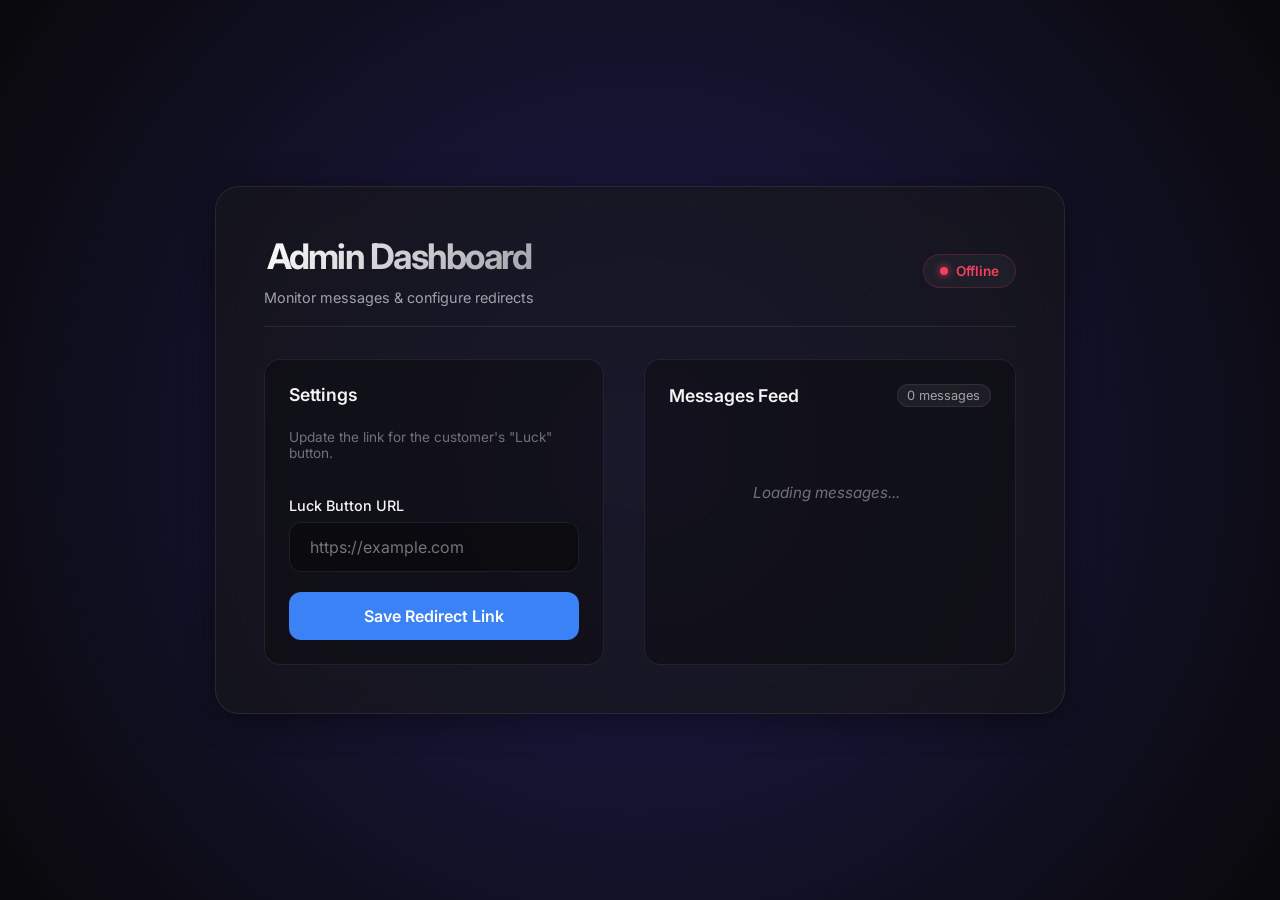
==== static/admin.html @ 9ec720a6 "Initial commit: FastAPI application with MongoDB Atlas integration" ====
<!DOCTYPE html>
<html lang="en">
<head>
    <meta charset="UTF-8">
    <meta name="viewport" content="width=device-width, initial-scale=1.0">
    <meta name="description" content="Admin dashboard for CheatingPap Web App. Configure links and monitor messages.">
    <title>Admin Dashboard | CheatingPap</title>
    <link rel="stylesheet" href="/static/css/style.css">
</head>
<body>
    <div class="container admin-container">
        <!-- Header with Status Badge -->
        <header class="admin-header">
            <div class="admin-title-group">
                <h1>Admin Dashboard</h1>
                <p style="color: var(--text-secondary); font-size: 0.9rem; margin-top: 0.25rem;">Monitor messages & configure redirects</p>
            </div>
            <div id="status-badge" class="status-badge offline">
                <span class="status-dot"></span>
                <span id="status-text">Checking...</span>
            </div>
        </header>

        <!-- Main Dashboard Content -->
        <div class="admin-grid">
            <!-- Left Side: Config -->
            <div class="admin-panel">
                <h2 class="section-title" style="margin-bottom: 0.25rem;">Settings</h2>
                <p style="color: var(--text-muted); font-size: 0.85rem; margin-bottom: 1rem;">Update the link for the customer's "Luck" button.</p>
                
                <div class="input-group">
                    <label for="luck-link-input" style="font-size: 0.9rem; font-weight: 500;">Luck Button URL</label>
                    <input type="url" id="luck-link-input" placeholder="https://example.com" autocomplete="off">
                </div>
                
                <button id="save-link-btn" class="btn btn-secondary" style="width: 100%;">Save Redirect Link</button>
            </div>

            <!-- Right Side: Message Feed -->
            <div class="admin-panel">
                <div style="display: flex; justify-content: space-between; align-items: center; margin-bottom: 0.5rem;">
                    <h2 class="section-title" style="margin-bottom: 0;">Messages Feed</h2>
                    <span id="message-count" style="font-size: 0.8rem; padding: 0.2rem 0.6rem; border-radius: 20px; background: rgba(255,255,255,0.06); color: var(--text-secondary); border: 1px solid var(--border-color);">0 messages</span>
                </div>
                <div id="message-list" class="message-list">
                    <div class="no-messages">Loading messages...</div>
                </div>
            </div>
        </div>
    </div>

    <!-- Toast Notification -->
    <div id="toast" class="toast">
        <span id="toast-text">Settings updated!</span>
    </div>

    <script>
        const statusBadge = document.getElementById('status-badge');
        const statusText = document.getElementById('status-text');
        const luckLinkInput = document.getElementById('luck-link-input');
        const saveLinkBtn = document.getElementById('save-link-btn');
        const messageList = document.getElementById('message-list');
        const messageCount = document.getElementById('message-count');
        const toast = document.getElementById('toast');
        const toastText = document.getElementById('toast-text');

        let isOnline = false;

        // Show toast feedback
        function showToast(text, type = 'success') {
            toastText.textContent = text;
            toast.className = 'toast show';
            if (type === 'success') {
                toast.classList.add('toast-success');
            } else {
                toast.classList.add('toast-error');
            }
            setTimeout(() => {
                toast.className = 'toast';
            }, 3000);
        }

        // Check Health (Online / Offline status indicator)
        async function checkStatus() {
            try {
                const response = await fetch('/api/health', { signal: AbortSignal.timeout(3000) });
                if (response.ok) {
                    if (!isOnline) {
                        statusBadge.className = 'status-badge online';
                        statusText.textContent = 'Online';
                        isOnline = true;
                    }
                } else {
                    throw new Error('Not OK response');
                }
            } catch (error) {
                if (isOnline || statusText.textContent === 'Checking...') {
                    statusBadge.className = 'status-badge offline';
                    statusText.textContent = 'Offline';
                    isOnline = false;
                }
            }
        }

        // Fetch Current Luck Link
        async function fetchLuckLink() {
            try {
                const response = await fetch('/api/luck-link');
                if (response.ok) {
                    const data = await response.json();
                    luckLinkInput.value = data.url || 'https://www.google.com';
                }
            } catch (error) {
                console.error('Error fetching luck link:', error);
            }
        }

        // Save Luck Link
        saveLinkBtn.addEventListener('click', async () => {
            const url = luckLinkInput.value.trim();
            if (!url) {
                showToast('URL cannot be empty.', 'error');
                return;
            }
            if (!url.startsWith('http://') && !url.startsWith('https://')) {
                showToast('URL must start with http:// or https://', 'error');
                return;
            }

            saveLinkBtn.disabled = true;
            try {
                const response = await fetch('/api/luck-link', {
                    method: 'POST',
                    headers: {
                        'Content-Type': 'application/json'
                    },
                    body: JSON.stringify({ url })
                });
                const data = await response.json();
                if (response.ok) {
                    showToast('Luck button redirect link updated!');
                } else {
                    showToast(data.detail || 'Failed to update link.', 'error');
                }
            } catch (error) {
                console.error('Error saving link:', error);
                showToast('Network error while saving settings.', 'error');
            } finally {
                saveLinkBtn.disabled = false;
            }
        });

        // Format ISO Date to human-readable string
        formatTime = (isoString) => {
            try {
                const date = new Date(isoString);
                return date.toLocaleDateString() + ' ' + date.toLocaleTimeString([], { hour: '2-digit', minute: '2-digit' });
            } catch (e) {
                return isoString;
            }
        }

        // Fetch Messages List
        async function fetchMessages() {
            try {
                const response = await fetch('/api/messages');
                if (!response.ok) throw new Error('Failed to fetch messages');
                
                const data = await response.json();
                const messages = data.messages || [];
                
                messageCount.textContent = `${messages.length} message${messages.length !== 1 ? 's' : ''}`;
                
                if (messages.length === 0) {
                    messageList.innerHTML = '<div class="no-messages">No messages sent yet.</div>';
                    return;
                }

                const listHtml = messages.map(msg => `
                    <div class="message-item">
                        <div class="message-content">${escapeHTML(msg.content)}</div>
                        <div class="message-time">${formatTime(msg.timestamp)}</div>
                    </div>
                `).join('');
                
                messageList.innerHTML = listHtml;
            } catch (error) {
                console.error('Error fetching messages:', error);
                // Keep showing messages list if offline, don't clear it immediately with error
            }
        }

        // Minimal HTML Escaper to prevent XSS
        function escapeHTML(str) {
            return str
                .replace(/&/g, '&amp;')
                .replace(/</g, '&lt;')
                .replace(/>/g, '&gt;')
                .replace(/"/g, '&quot;')
                .replace(/'/g, '&#039;');
        }

        // Initialization and Polling Setup
        async function init() {
            await checkStatus();
            await fetchLuckLink();
            await fetchMessages();
            
            // Poll status every 3 seconds
            setInterval(checkStatus, 3000);
            // Poll messages feed every 4 seconds to show new ones
            setInterval(fetchMessages, 4000);
        }

        window.addEventListener('DOMContentLoaded', init);
    </script>
</body>
</html>
---- static/css/style.css ----
@import url('https://fonts.googleapis.com/css2?family=Inter:wght@300;400;500;600;700&display=swap');

:root {
    --bg-primary: #09090b;
    --bg-gradient: radial-gradient(circle at 50% 50%, #1e1b4b 0%, #09090b 100%);
    --bg-card: rgba(24, 24, 27, 0.65);
    --border-color: rgba(255, 255, 255, 0.08);
    --border-hover: rgba(255, 255, 255, 0.16);
    --accent-purple: #8b5cf6;
    --accent-purple-glow: rgba(139, 92, 246, 0.35);
    --accent-blue: #3b82f6;
    --accent-blue-glow: rgba(59, 130, 246, 0.35);
    --accent-green: #10b981;
    --accent-green-glow: rgba(16, 185, 129, 0.4);
    --accent-red: #f43f5e;
    --accent-red-glow: rgba(244, 63, 94, 0.4);
    --text-primary: #f4f4f5;
    --text-secondary: #a1a1aa;
    --text-muted: #71717a;
    --font-sans: 'Inter', system-ui, -apple-system, sans-serif;
    --shadow-premium: 0 8px 32px 0 rgba(0, 0, 0, 0.37);
    --transition-smooth: all 0.3s cubic-bezier(0.4, 0, 0.2, 1);
}

* {
    margin: 0;
    padding: 0;
    box-sizing: border-box;
}

body {
    font-family: var(--font-sans);
    background: var(--bg-primary);
    background-image: var(--bg-gradient);
    background-attachment: fixed;
    color: var(--text-primary);
    min-height: 100vh;
    display: flex;
    flex-direction: column;
    justify-content: center;
    align-items: center;
    overflow-x: hidden;
}

/* Glassmorphism card container */
.container {
    width: 100%;
    max-width: 520px;
    padding: 2.5rem;
    border-radius: 24px;
    background: var(--bg-card);
    backdrop-filter: blur(16px);
    -webkit-backdrop-filter: blur(16px);
    border: 1px solid var(--border-color);
    box-shadow: var(--shadow-premium);
    transition: var(--transition-smooth);
    margin: 20px;
}

.container:hover {
    border-color: var(--border-hover);
    box-shadow: 0 12px 40px 0 rgba(139, 92, 246, 0.15);
}

/* Titles */
h1 {
    font-size: 2.2rem;
    font-weight: 700;
    letter-spacing: -0.05em;
    background: linear-gradient(135deg, #fff 0%, var(--text-secondary) 100%);
    -webkit-background-clip: text;
    -webkit-text-fill-color: transparent;
    margin-bottom: 0.5rem;
    text-align: center;
}

.subtitle {
    color: var(--text-secondary);
    font-size: 0.95rem;
    margin-bottom: 2rem;
    text-align: center;
    font-weight: 400;
}

/* Grid & Layout Elements */
.grid-container {
    display: flex;
    flex-direction: column;
    gap: 1.5rem;
}

.section-title {
    font-size: 1.1rem;
    font-weight: 600;
    color: var(--text-primary);
    margin-bottom: 0.75rem;
    letter-spacing: -0.01em;
}

/* Inputs and Forms */
.input-group {
    position: relative;
    display: flex;
    flex-direction: column;
    gap: 0.5rem;
}

.input-row {
    display: flex;
    gap: 0.75rem;
    align-items: center;
}

input[type="text"], input[type="url"] {
    flex: 1;
    background: rgba(9, 9, 11, 0.6);
    border: 1px solid var(--border-color);
    border-radius: 12px;
    padding: 0.875rem 1.25rem;
    color: var(--text-primary);
    font-family: var(--font-sans);
    font-size: 1rem;
    outline: none;
    transition: var(--transition-smooth);
}

input[type="text"]:focus, input[type="url"]:focus {
    border-color: var(--accent-purple);
    box-shadow: 0 0 0 3px var(--accent-purple-glow);
    background: rgba(9, 9, 11, 0.8);
}

/* Buttons */
.btn {
    display: inline-flex;
    align-items: center;
    justify-content: center;
    font-family: var(--font-sans);
    font-size: 1rem;
    font-weight: 600;
    padding: 0.875rem 1.75rem;
    border-radius: 12px;
    border: none;
    cursor: pointer;
    transition: var(--transition-smooth);
    user-select: none;
    text-decoration: none;
}

.btn-primary {
    background: var(--accent-purple);
    color: #fff;
}

.btn-primary:hover {
    background: #9d76fa;
    box-shadow: 0 0 16px var(--accent-purple-glow);
    transform: translateY(-1px);
}

.btn-primary:active {
    transform: translateY(0);
}

.btn-secondary {
    background: var(--accent-blue);
    color: #fff;
}

.btn-secondary:hover {
    background: #60a5fa;
    box-shadow: 0 0 16px var(--accent-blue-glow);
    transform: translateY(-1px);
}

/* Luck Button styled distinctively */
.btn-luck {
    background: linear-gradient(135deg, #f59e0b 0%, #d97706 100%);
    color: #fff;
    box-shadow: 0 4px 15px rgba(245, 158, 11, 0.2);
    font-size: 1.1rem;
    padding: 1rem;
    border-radius: 14px;
    margin-bottom: 1.5rem;
    width: 100%;
    text-align: center;
}

.btn-luck:hover {
    box-shadow: 0 6px 20px rgba(245, 158, 11, 0.4);
    transform: translateY(-2px);
    background: linear-gradient(135deg, #fbbf24 0%, #ea580c 100%);
}

/* Toast Notifications */
.toast {
    position: fixed;
    bottom: 2rem;
    left: 50%;
    transform: translateX(-50%) translateY(100px);
    background: rgba(24, 24, 27, 0.9);
    border: 1px solid var(--border-color);
    padding: 1rem 2rem;
    border-radius: 50px;
    box-shadow: var(--shadow-premium);
    z-index: 1000;
    transition: transform 0.4s cubic-bezier(0.175, 0.885, 0.32, 1.275), opacity 0.4s;
    opacity: 0;
    pointer-events: none;
    display: flex;
    align-items: center;
    gap: 0.75rem;
}

.toast.show {
    transform: translateX(-50%) translateY(0);
    opacity: 1;
}

.toast-success {
    border-color: var(--accent-green);
    color: var(--accent-green);
}

.toast-error {
    border-color: var(--accent-red);
    color: var(--accent-red);
}

/* Status Indicator Header for Admin Page */
.admin-header {
    display: flex;
    justify-content: space-between;
    align-items: center;
    margin-bottom: 2rem;
    border-bottom: 1px solid var(--border-color);
    padding-bottom: 1.25rem;
}

.admin-title-group {
    display: flex;
    flex-direction: column;
}

.status-badge {
    display: inline-flex;
    align-items: center;
    gap: 0.5rem;
    padding: 0.5rem 1rem;
    border-radius: 50px;
    font-size: 0.85rem;
    font-weight: 600;
    background: rgba(255, 255, 255, 0.04);
    border: 1px solid var(--border-color);
    transition: var(--transition-smooth);
}

.status-badge.online {
    color: var(--accent-green);
    border-color: rgba(16, 185, 129, 0.2);
}

.status-badge.offline {
    color: var(--accent-red);
    border-color: rgba(244, 63, 94, 0.2);
}

.status-dot {
    width: 8px;
    height: 8px;
    border-radius: 50%;
    display: inline-block;
}

.online .status-dot {
    background-color: var(--accent-green);
    box-shadow: 0 0 8px var(--accent-green);
    animation: pulse-green 2s infinite;
}

.offline .status-dot {
    background-color: var(--accent-red);
    box-shadow: 0 0 8px var(--accent-red);
    animation: pulse-red 2s infinite;
}

@keyframes pulse-green {
    0% { transform: scale(0.95); box-shadow: 0 0 0 0 rgba(16, 185, 129, 0.7); }
    70% { transform: scale(1); box-shadow: 0 0 0 6px rgba(16, 185, 129, 0); }
    100% { transform: scale(0.95); box-shadow: 0 0 0 0 rgba(16, 185, 129, 0); }
}

@keyframes pulse-red {
    0% { transform: scale(0.95); box-shadow: 0 0 0 0 rgba(244, 63, 94, 0.7); }
    70% { transform: scale(1); box-shadow: 0 0 0 6px rgba(244, 63, 94, 0); }
    100% { transform: scale(0.95); box-shadow: 0 0 0 0 rgba(244, 63, 94, 0); }
}

/* Admin Dashboard layout components */
.admin-container {
    max-width: 850px;
    padding: 3rem;
}

.admin-grid {
    display: grid;
    grid-template-columns: 1.2fr 2fr;
    gap: 2.5rem;
}

@media (max-width: 768px) {
    .admin-grid {
        grid-template-columns: 1fr;
    }
}

.admin-panel {
    background: rgba(9, 9, 11, 0.4);
    border: 1px solid var(--border-color);
    border-radius: 16px;
    padding: 1.5rem;
    display: flex;
    flex-direction: column;
    gap: 1.25rem;
}

/* Message Feed */
.message-list {
    display: flex;
    flex-direction: column;
    gap: 1rem;
    max-height: 400px;
    overflow-y: auto;
    padding-right: 0.5rem;
}

.message-list::-webkit-scrollbar {
    width: 6px;
}
.message-list::-webkit-scrollbar-track {
    background: transparent;
}
.message-list::-webkit-scrollbar-thumb {
    background: rgba(255, 255, 255, 0.1);
    border-radius: 10px;
}
.message-list::-webkit-scrollbar-thumb:hover {
    background: rgba(255, 255, 255, 0.2);
}

.message-item {
    background: rgba(255, 255, 255, 0.03);
    border: 1px solid var(--border-color);
    padding: 1.25rem;
    border-radius: 12px;
    transition: var(--transition-smooth);
    display: flex;
    flex-direction: column;
    gap: 0.5rem;
    animation: slide-in 0.3s ease-out;
}

.message-item:hover {
    border-color: rgba(255, 255, 255, 0.12);
    background: rgba(255, 255, 255, 0.05);
}

.message-content {
    font-size: 0.95rem;
    color: var(--text-primary);
    line-height: 1.4;
    word-break: break-word;
}

.message-time {
    font-size: 0.75rem;
    color: var(--text-muted);
    text-align: right;
}

.no-messages {
    color: var(--text-muted);
    text-align: center;
    padding: 3rem 0;
    font-size: 0.95rem;
    font-style: italic;
}

@keyframes slide-in {
    from { transform: translateY(15px); opacity: 0; }
    to { transform: translateY(0); opacity: 1; }
}
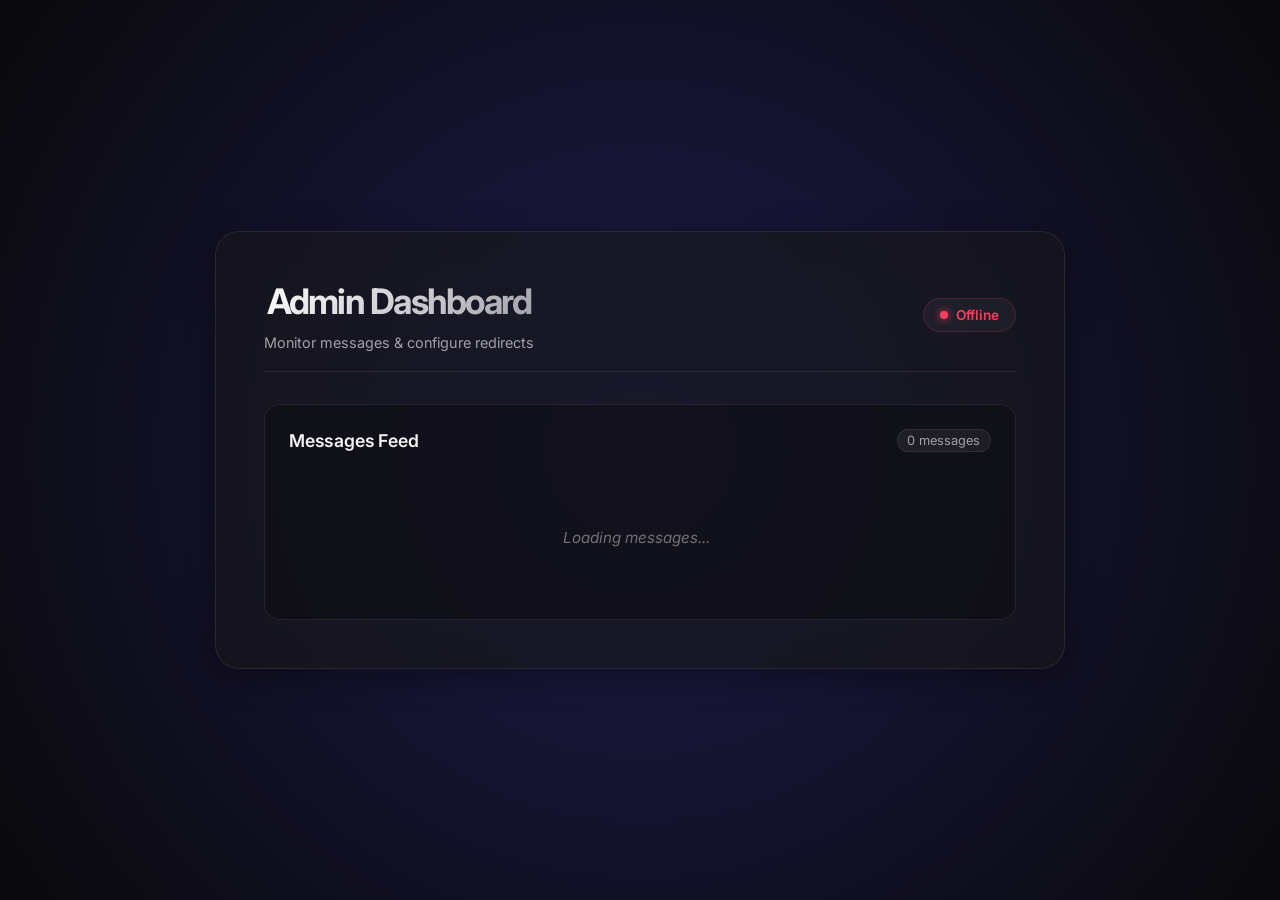
==== commit 9cd19b30: "apple" ====
--- a/static/admin.html
+++ b/static/admin.html
@@ -22,47 +22,22 @@
         </header>
 
         <!-- Main Dashboard Content -->
-        <div class="admin-grid">
-            <!-- Left Side: Config -->
-            <div class="admin-panel">
-                <h2 class="section-title" style="margin-bottom: 0.25rem;">Settings</h2>
-                <p style="color: var(--text-muted); font-size: 0.85rem; margin-bottom: 1rem;">Update the link for the customer's "Luck" button.</p>
-                
-                <div class="input-group">
-                    <label for="luck-link-input" style="font-size: 0.9rem; font-weight: 500;">Luck Button URL</label>
-                    <input type="url" id="luck-link-input" placeholder="https://example.com" autocomplete="off">
-                </div>
-                
-                <button id="save-link-btn" class="btn btn-secondary" style="width: 100%;">Save Redirect Link</button>
+        <div class="admin-panel">
+            <div style="display: flex; justify-content: space-between; align-items: center; margin-bottom: 0.5rem;">
+                <h2 class="section-title" style="margin-bottom: 0;">Messages Feed</h2>
+                <span id="message-count" style="font-size: 0.8rem; padding: 0.2rem 0.6rem; border-radius: 20px; background: rgba(255,255,255,0.06); color: var(--text-secondary); border: 1px solid var(--border-color);">0 messages</span>
             </div>
-
-            <!-- Right Side: Message Feed -->
-            <div class="admin-panel">
-                <div style="display: flex; justify-content: space-between; align-items: center; margin-bottom: 0.5rem;">
-                    <h2 class="section-title" style="margin-bottom: 0;">Messages Feed</h2>
-                    <span id="message-count" style="font-size: 0.8rem; padding: 0.2rem 0.6rem; border-radius: 20px; background: rgba(255,255,255,0.06); color: var(--text-secondary); border: 1px solid var(--border-color);">0 messages</span>
-                </div>
-                <div id="message-list" class="message-list">
-                    <div class="no-messages">Loading messages...</div>
-                </div>
+            <div id="message-list" class="message-list">
+                <div class="no-messages">Loading messages...</div>
             </div>
         </div>
-    </div>
-
-    <!-- Toast Notification -->
-    <div id="toast" class="toast">
-        <span id="toast-text">Settings updated!</span>
     </div>
 
     <script>
         const statusBadge = document.getElementById('status-badge');
         const statusText = document.getElementById('status-text');
-        const luckLinkInput = document.getElementById('luck-link-input');
-        const saveLinkBtn = document.getElementById('save-link-btn');
         const messageList = document.getElementById('message-list');
         const messageCount = document.getElementById('message-count');
-        const toast = document.getElementById('toast');
-        const toastText = document.getElementById('toast-text');
 
         let isOnline = false;
 
@@ -102,53 +77,7 @@
             }
         }
 
-        // Fetch Current Luck Link
-        async function fetchLuckLink() {
-            try {
-                const response = await fetch('/api/luck-link');
-                if (response.ok) {
-                    const data = await response.json();
-                    luckLinkInput.value = data.url || 'https://www.google.com';
-                }
-            } catch (error) {
-                console.error('Error fetching luck link:', error);
-            }
-        }
 
-        // Save Luck Link
-        saveLinkBtn.addEventListener('click', async () => {
-            const url = luckLinkInput.value.trim();
-            if (!url) {
-                showToast('URL cannot be empty.', 'error');
-                return;
-            }
-            if (!url.startsWith('http://') && !url.startsWith('https://')) {
-                showToast('URL must start with http:// or https://', 'error');
-                return;
-            }
-
-            saveLinkBtn.disabled = true;
-            try {
-                const response = await fetch('/api/luck-link', {
-                    method: 'POST',
-                    headers: {
-                        'Content-Type': 'application/json'
-                    },
-                    body: JSON.stringify({ url })
-                });
-                const data = await response.json();
-                if (response.ok) {
-                    showToast('Luck button redirect link updated!');
-                } else {
-                    showToast(data.detail || 'Failed to update link.', 'error');
-                }
-            } catch (error) {
-                console.error('Error saving link:', error);
-                showToast('Network error while saving settings.', 'error');
-            } finally {
-                saveLinkBtn.disabled = false;
-            }
-        });
 
         // Format ISO Date to human-readable string
         formatTime = (isoString) => {
@@ -203,7 +132,6 @@
         // Initialization and Polling Setup
         async function init() {
             await checkStatus();
-            await fetchLuckLink();
             await fetchMessages();
             
             // Poll status every 3 seconds
